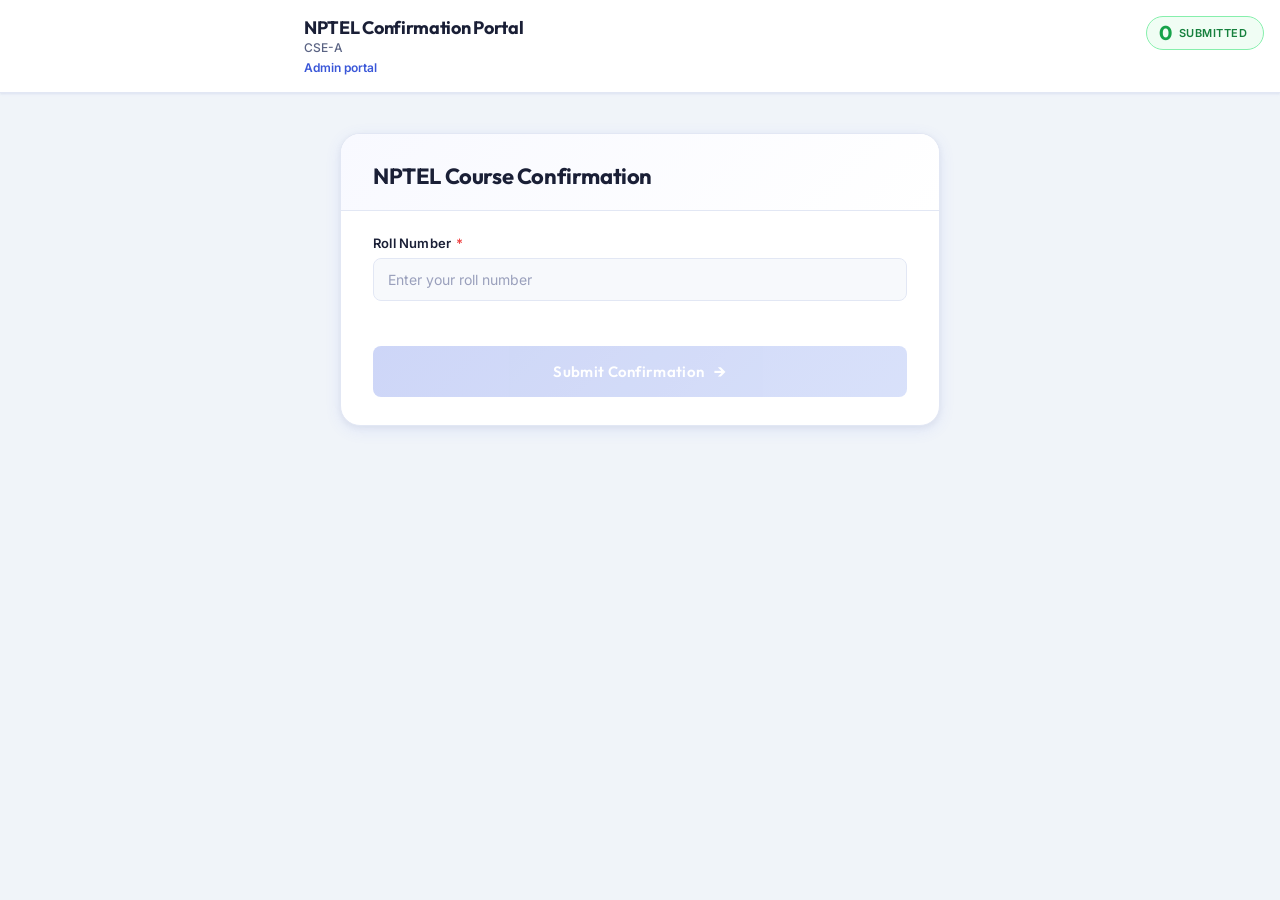
==== index.html @ 5ff3989e "Add files via upload" ====
<!DOCTYPE html>
<html lang="en">
<head>
  <meta charset="UTF-8" />
  <meta name="viewport" content="width=device-width, initial-scale=1.0" />
  <title>NPTEL Course Confirmation – IV CSE-A</title>
  <meta name="description" content="NPTEL course confirmation form for IV CSE-A students." />
  <link rel="preconnect" href="https://fonts.googleapis.com" />
  <link rel="preconnect" href="https://fonts.gstatic.com" crossorigin />
  <link href="https://fonts.googleapis.com/css2?family=Inter:wght@300;400;500;600;700&family=Outfit:wght@400;600;700&display=swap" rel="stylesheet" />
  <link rel="stylesheet" href="styles.css" />
</head>
<body>

  <!-- Header -->
  <header class="header">
    <div class="header-inner">
      <div class="logo-area">
        <div>
          <div class="logo-title">NPTEL Confirmation Portal</div>
          <div class="logo-sub"> CSE-A </div>
          <a class="admin-link" href="admin.html">Admin portal</a>
        </div>
      </div>
      <div class="header-count-badge" id="headerCountBadge" title="Submissions so far">
        <span class="hcb-num" id="headerSubmittedCount">0</span>
        <span class="hcb-lbl">submitted</span>
      </div>
    </div>
  </header>

  <!-- Main Panel -->
  <main class="main-container">

    <!-- Confirmation Form Card -->
    <div class="form-card">
      <div class="form-header">
        <h1 class="form-title">NPTEL Course Confirmation</h1>
      </div>

      <form id="confirmationForm" novalidate>

        <!-- Roll Number -->
        <div class="field-group">
          <label class="field-label" for="rollInput">Roll Number <span class="required">*</span></label>
          <input
            type="text"
            id="rollInput"
            name="rollNumber"
            class="input-field"
            placeholder="Enter your roll number"
            autocomplete="off"
            spellcheck="false"
            required
            aria-required="true"
          />
          <div class="roll-error" id="rollError" aria-live="polite"></div>
          <div class="roll-status" id="rollStatus" role="status" aria-live="polite"></div>
        </div>

        <div class="field-group" id="studentNameGroup" hidden>
          <label class="field-label" for="studentName">Student Name</label>
          <input type="text" id="studentName" class="input-field readonly" readonly aria-readonly="true" />
        </div>

        <!-- 4-1 Course Notification -->
        <div class="course41-banner" id="course41Banner" style="display:none;" role="note">
          <div>
            <strong>4-1 Semester Course Registered</strong>
            <span id="course41Name"></span>
          </div>
        </div>

        <!-- NPTEL Courses -->
        <div class="field-group" id="coursesSection" style="display:none;">
          <label class="field-label"> Select <b>NPTEL Courses</b> with Highest Percentage</label>
          <div class="courses-grid" id="coursesGrid" role="group" aria-label="NPTEL courses"></div>
          <div class="no-courses-msg" id="noCoursesMsg" style="display:none;">
            No NPTEL courses found for this roll number.
          </div>
        </div>

        <!-- Confirmed courses summary -->
        <div class="field-group" id="courseNameGroup" style="display:none;">
          <label class="field-label" for="courseName">Confirmed Course(s)</label>
          <textarea
            id="courseName"
            name="courseName"
            class="input-field readonly"
            rows="2"
            readonly
            aria-readonly="true"
          ></textarea>
        </div>

        <!-- Submit -->
        <div class="form-actions">
          <p class="course-exclusion-note" id="courseExclusionNote" hidden>Programming in Java and Joy of Computing using Python are excluded because they are part of the regular academic curriculum.</p>
          <button type="submit" class="btn-submit" id="submitBtn" disabled>
            <span class="btn-text">Submit Confirmation</span>
            <span class="btn-icon">→</span>
          </button>
        </div>

        <!-- Status -->
        <div class="status-msg" id="statusMsg" role="alert" aria-live="polite"></div>

      </form>
    </div>



  </main>

  <dialog class="success-dialog" id="successDialog" aria-labelledby="successTitle" aria-describedby="successMessage">
    <div class="success-card">
      <div class="success-mark" aria-hidden="true">✓</div>
      <h2 class="success-title" id="successTitle">Submission received</h2>
      <p class="success-message" id="successMessage"></p>
      <button class="btn-submit success-close" type="button" id="successCloseButton">Continue</button>
    </div>
  </dialog>

  <!-- Load config FIRST (acts as .env) -->
  <script src="config.js"></script>
  <script src="app.js"></script>
</body>
</html>
---- styles.css ----
/* ===================================================
   NPTEL Confirmation Portal – styles.css
   =================================================== */

:root {
  --bg-page: #f0f4f9;
  --bg-card: #ffffff;
  --bg-input: #f7f9fc;
  --bg-input-focus: #eef2ff;

  --accent: #4f6ef7;
  --accent-light: #e8ecff;
  --accent-dark: #3a57d8;

  --success: #22c55e;
  --success-bg: #f0fdf4;
  --error: #ef4444;
  --error-bg: #fef2f2;

  --text-primary: #1a1f36;
  --text-secondary: #5a6383;
  --text-muted: #9aa0bc;

  --border: #e2e7f4;
  --border-focus: #4f6ef7;

  --shadow-sm: 0 1px 3px rgba(79,110,247,0.08), 0 1px 2px rgba(0,0,0,0.04);
  --shadow-md: 0 4px 16px rgba(79,110,247,0.10), 0 2px 6px rgba(0,0,0,0.05);
  --shadow-lg: 0 8px 32px rgba(79,110,247,0.12), 0 4px 12px rgba(0,0,0,0.06);

  --radius-sm: 8px;
  --radius-md: 14px;
  --radius-lg: 20px;

  --faded-opacity: 0.35;

  --font-main: 'Inter', system-ui, sans-serif;
  --font-display: 'Outfit', 'Inter', sans-serif;
}

*, *::before, *::after { box-sizing: border-box; margin: 0; padding: 0; }
html { scroll-behavior: smooth; }

body {
  font-family: var(--font-main);
  background: var(--bg-page);
  color: var(--text-primary);
  min-height: 100vh;
  display: flex;
  flex-direction: column;
}

/* ---------- Header ---------- */
.header {
  background: var(--bg-card);
  border-bottom: 1.5px solid var(--border);
  box-shadow: var(--shadow-sm);
  position: sticky;
  top: 0;
  z-index: 100;
}

.header-inner {
  max-width: 720px;
  margin: 0 auto;
  padding: 16px 24px;
  display: flex;
  align-items: center;
  justify-content: space-between;
  gap: 12px;
}

/* Header submission count badge */
.header-count-badge {
  display: flex;
  align-items: center;
  position: fixed;
  top: 16px;
  right: 16px;
  z-index: 200;
  gap: 7px;
  background: #f0fdf4;
  border: 1.5px solid #86efac;
  border-radius: 999px;
  padding: 6px 16px 6px 12px;
  flex-shrink: 0;
}

.hcb-num {
  font-family: var(--font-display);
  font-size: 20px;
  font-weight: 700;
  color: #16a34a;
  line-height: 1;
  transition: color 0.3s;
}

.hcb-lbl {
  font-size: 11px;
  font-weight: 600;
  color: #15803d;
  text-transform: uppercase;
  letter-spacing: 0.5px;
}

.logo-area {
  display: flex;
  align-items: center;
  gap: 12px;
}

.logo-title {
  font-family: var(--font-display);
  font-size: 18px;
  font-weight: 700;
  color: var(--text-primary);
  letter-spacing: -0.3px;
}

.logo-sub {
  font-size: 12px;
  color: var(--text-secondary);
  margin-top: 1px;
  font-weight: 500;
}

.admin-link {
  display: inline-block;
  margin-top: 5px;
  color: var(--accent-dark);
  font-size: 12px;
  font-weight: 600;
  text-decoration: none;
}

.admin-link:hover { text-decoration: underline; }

/* ---------- Main ---------- */
.main-container {
  max-width: 640px;
  margin: 40px auto;
  padding: 0 20px;
  flex: 1;
  width: 100%;
}

/* ---------- Card ---------- */
.form-card {
  background: var(--bg-card);
  border-radius: var(--radius-lg);
  box-shadow: var(--shadow-md);
  border: 1.5px solid var(--border);
  overflow: hidden;
  transition: box-shadow 0.3s;
}

.form-card:hover {
  box-shadow: var(--shadow-lg);
}

.form-header {
  padding: 28px 32px 20px;
  border-bottom: 1px solid var(--border);
  background: linear-gradient(135deg, #f8f9ff 0%, #ffffff 100%);
}

.form-title {
  font-family: var(--font-display);
  font-size: 22px;
  font-weight: 700;
  color: var(--text-primary);
  letter-spacing: -0.4px;
}

form {
  padding: 24px 32px 28px;
}

/* ---------- Fields ---------- */
.field-group {
  margin-bottom: 20px;
}

.field-label {
  display: block;
  font-size: 13px;
  font-weight: 600;
  color: var(--text-primary);
  margin-bottom: 7px;
  letter-spacing: 0.2px;
}

.required { color: var(--error); margin-left: 2px; }

.input-field {
  width: 100%;
  background: var(--bg-input);
  border: 1.5px solid var(--border);
  border-radius: var(--radius-sm);
  padding: 12px 14px;
  font-family: var(--font-main);
  font-size: 14px;
  color: var(--text-primary);
  transition: border-color 0.2s, box-shadow 0.2s;
  outline: none;
  resize: vertical;
}

.input-field:focus {
  border-color: var(--border-focus);
  box-shadow: 0 0 0 3px rgba(79,110,247,0.12);
  background: var(--bg-input-focus);
}

.input-field.readonly {
  background: #f4f6fb;
  color: var(--text-secondary);
  cursor: default;
}

.input-field::placeholder { color: var(--text-muted); }

/* Roll error hint */
.roll-error {
  font-size: 12px;
  color: var(--error);
  margin-top: 5px;
  min-height: 16px;
  font-weight: 500;
}

.roll-status {
  margin-top: 5px;
  color: var(--text-secondary);
  font-size: 12px;
  font-weight: 600;
}

.roll-status:not(:empty) {
  padding: 8px 10px;
  border-radius: var(--radius-sm);
  background: #fffbeb;
  color: #92400e;
}

/* ---------- 4-1 Course Banner ---------- */
.course41-banner {
  display: flex;
  align-items: flex-start;
  gap: 12px;
  background: #fffbeb;
  border: 1.5px solid #fcd34d;
  border-radius: var(--radius-sm);
  padding: 14px 16px;
  margin-bottom: 20px;
  animation: slideIn 0.25s ease;
}

.course41-banner strong {
  display: block;
  font-size: 12.5px;
  font-weight: 700;
  color: #92400e;
  text-transform: uppercase;
  letter-spacing: 0.4px;
  margin-bottom: 3px;
}

.course41-banner span {
  font-size: 14px;
  color: #78350f;
  font-weight: 500;
}

/* ---------- Courses Grid ---------- */
.courses-grid {
  display: flex;
  flex-direction: column;
  gap: 9px;
}

.course-exclusion-note {
  margin: -2px 0 12px;
  color: var(--text-secondary);
  font-size: 12px;
  line-height: 1.5;
}

/* Course pill */
.course-item {
  display: flex;
  align-items: center;
  gap: 12px;
  padding: 13px 15px;
  border-radius: var(--radius-sm);
  border: 1.5px solid var(--border);
  background: var(--bg-input);
  cursor: pointer;
  transition: all 0.18s ease;
  user-select: none;
}

.course-item:hover:not(.course-faded):not(.course-choice-faded) {
  border-color: var(--accent);
  background: var(--accent-light);
  box-shadow: 0 2px 8px rgba(79,110,247,0.12);
  transform: translateY(-1px);
}

.course-item.course-selected {
  border-color: var(--accent);
  background: var(--accent-light);
  box-shadow: 0 2px 10px rgba(79,110,247,0.15);
}

/* Faded = unselectable (Programming in Java / Joy of Computing) */
.course-item.course-faded {
  opacity: var(--faded-opacity);
  cursor: not-allowed;
  border-style: dashed;
  pointer-events: none;
  background: #f8f8fc;
  filter: grayscale(0.3);
}

.course-item.course-choice-faded {
  opacity: var(--faded-opacity);
  cursor: not-allowed;
  pointer-events: none;
  background: #f8f8fc;
  filter: grayscale(0.3);
}

.course-item.course-already-submitted {
  opacity: var(--faded-opacity);
  cursor: not-allowed;
  pointer-events: none;
  background: #f8f8fc;
  filter: grayscale(0.3);
}

.course-item input[type="checkbox"] {
  width: 17px;
  height: 17px;
  accent-color: var(--accent);
  flex-shrink: 0;
  cursor: pointer;
}

.course-item.course-faded input[type="checkbox"],
.course-item.course-choice-faded input[type="checkbox"] { cursor: not-allowed; }

.course-label {
  font-size: 14px;
  font-weight: 500;
  color: var(--text-primary);
  flex: 1;
}

.course-faded .course-label { color: var(--text-muted); font-style: italic; }

/* "Not selectable" tag on faded items */
.faded-tag {
  font-size: 10px;
  font-weight: 600;
  background: #f0f0f6;
  color: var(--text-muted);
  border: 1px solid var(--border);
  border-radius: 999px;
  padding: 2px 7px;
  white-space: nowrap;
  text-transform: uppercase;
  letter-spacing: 0.3px;
}

/* No courses message */
.no-courses-msg {
  text-align: center;
  padding: 20px;
  color: var(--text-secondary);
  font-size: 14px;
  background: #fafbfe;
  border-radius: var(--radius-sm);
  border: 1.5px dashed var(--border);
}

/* ---------- Submit Button ---------- */
.form-actions { margin-top: 24px; }

.btn-submit {
  width: 100%;
  padding: 14px 24px;
  border: none;
  border-radius: var(--radius-sm);
  background: linear-gradient(135deg, var(--accent) 0%, #6c8af7 100%);
  color: #fff;
  font-family: var(--font-display);
  font-size: 15px;
  font-weight: 600;
  cursor: pointer;
  display: flex;
  align-items: center;
  justify-content: center;
  gap: 10px;
  letter-spacing: 0.3px;
  box-shadow: 0 4px 16px rgba(79,110,247,0.28);
  transition: all 0.22s ease;
  position: relative;
  overflow: hidden;
}

.btn-submit::before {
  content: '';
  position: absolute;
  inset: 0;
  background: linear-gradient(135deg, rgba(255,255,255,0.15) 0%, transparent 60%);
  opacity: 0;
  transition: opacity 0.2s;
}

.btn-submit:hover:not(:disabled)::before { opacity: 1; }
.btn-submit:hover:not(:disabled) {
  transform: translateY(-2px);
  box-shadow: 0 6px 20px rgba(79,110,247,0.36);
}
.btn-submit:active:not(:disabled) { transform: translateY(0); }
.btn-submit:disabled {
  background: linear-gradient(135deg, #b8c4f4 0%, #c8d4f8 100%);
  box-shadow: none;
  cursor: not-allowed;
  opacity: 0.7;
}

.btn-icon {
  font-size: 18px;
  transition: transform 0.2s;
}
.btn-submit:hover:not(:disabled) .btn-icon { transform: translateX(4px); }

.btn-submit.loading .btn-text::after {
  content: '…';
}

/* ---------- Status Message ---------- */
.status-msg {
  margin-top: 14px;
  padding: 13px 15px;
  border-radius: var(--radius-sm);
  font-size: 14px;
  font-weight: 500;
  display: none;
  align-items: center;
  gap: 10px;
  animation: slideIn 0.25s ease;
}

.status-msg.visible { display: flex; }
.status-msg.success { background: var(--success-bg); color: #16a34a; border: 1.5px solid #86efac; }
.status-msg.error   { background: var(--error-bg);   color: #dc2626; border: 1.5px solid #fca5a5; }

.success-dialog {
  position: fixed;
  inset: 0;
  margin: auto;
  width: min(420px, calc(100% - 32px));
  height: fit-content;
  max-width: none;
  padding: 0;
  border: 0;
  border-radius: var(--radius-lg);
  background: transparent;
  color: var(--text-primary);
  overflow: visible;
}

.success-dialog::backdrop {
  background: rgba(26, 31, 54, 0.48);
  backdrop-filter: blur(3px);
}

.success-card {
  padding: 32px;
  border: 1.5px solid var(--border);
  border-radius: var(--radius-lg);
  background: var(--bg-card);
  box-shadow: var(--shadow-lg);
  text-align: center;
  animation: slideIn 0.25s ease;
}

.success-mark {
  display: grid;
  width: 52px;
  height: 52px;
  margin: 0 auto 16px;
  place-items: center;
  border-radius: 50%;
  background: var(--success-bg);
  color: #16a34a;
  font-size: 28px;
  font-weight: 700;
}

.success-title {
  font-family: var(--font-display);
  font-size: 22px;
  font-weight: 700;
}

.success-message {
  margin: 10px 0 22px;
  color: var(--text-secondary);
  font-size: 14px;
  line-height: 1.5;
}

.success-close { width: 100%; }

@keyframes slideIn {
  from { opacity: 0; transform: translateY(-6px); }
  to   { opacity: 1; transform: translateY(0); }
}

/* ---------- Responsive ---------- */
@media (max-width: 600px) {
  .form-header { padding: 20px 20px 16px; }
  form { padding: 18px 20px 22px; }
  .form-title { font-size: 19px; }
  .header-count-badge { top: 10px; right: 10px; padding: 5px 12px 5px 10px; }
  .hcb-num { font-size: 17px; }
}
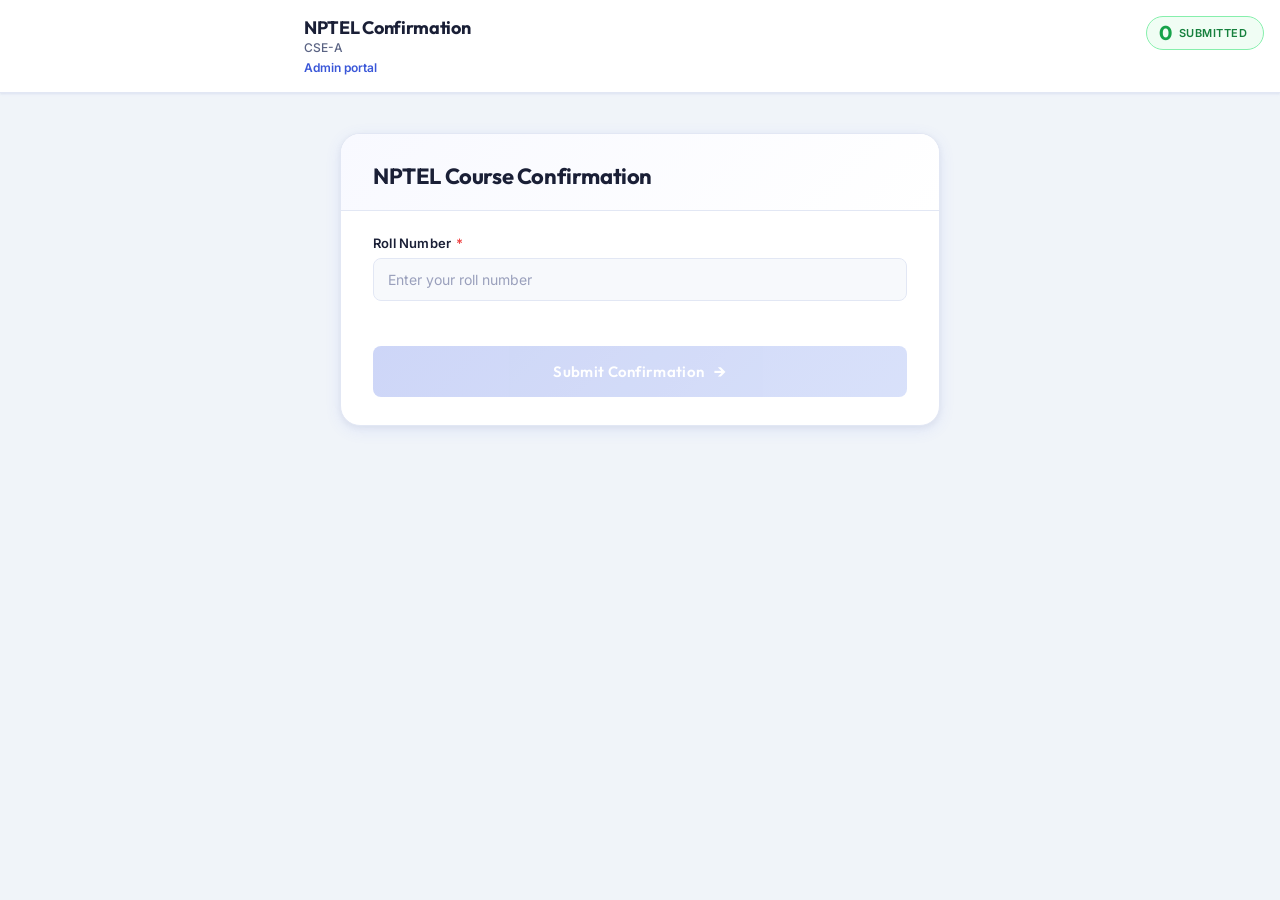
==== commit 0961b4a3: "Update index.html" ====
--- a/index.html
+++ b/index.html
@@ -17,7 +17,7 @@
     <div class="header-inner">
       <div class="logo-area">
         <div>
-          <div class="logo-title">NPTEL Confirmation Portal</div>
+          <div class="logo-title">NPTEL Confirmation </div>
           <div class="logo-sub"> CSE-A </div>
           <a class="admin-link" href="admin.html">Admin portal</a>
         </div>
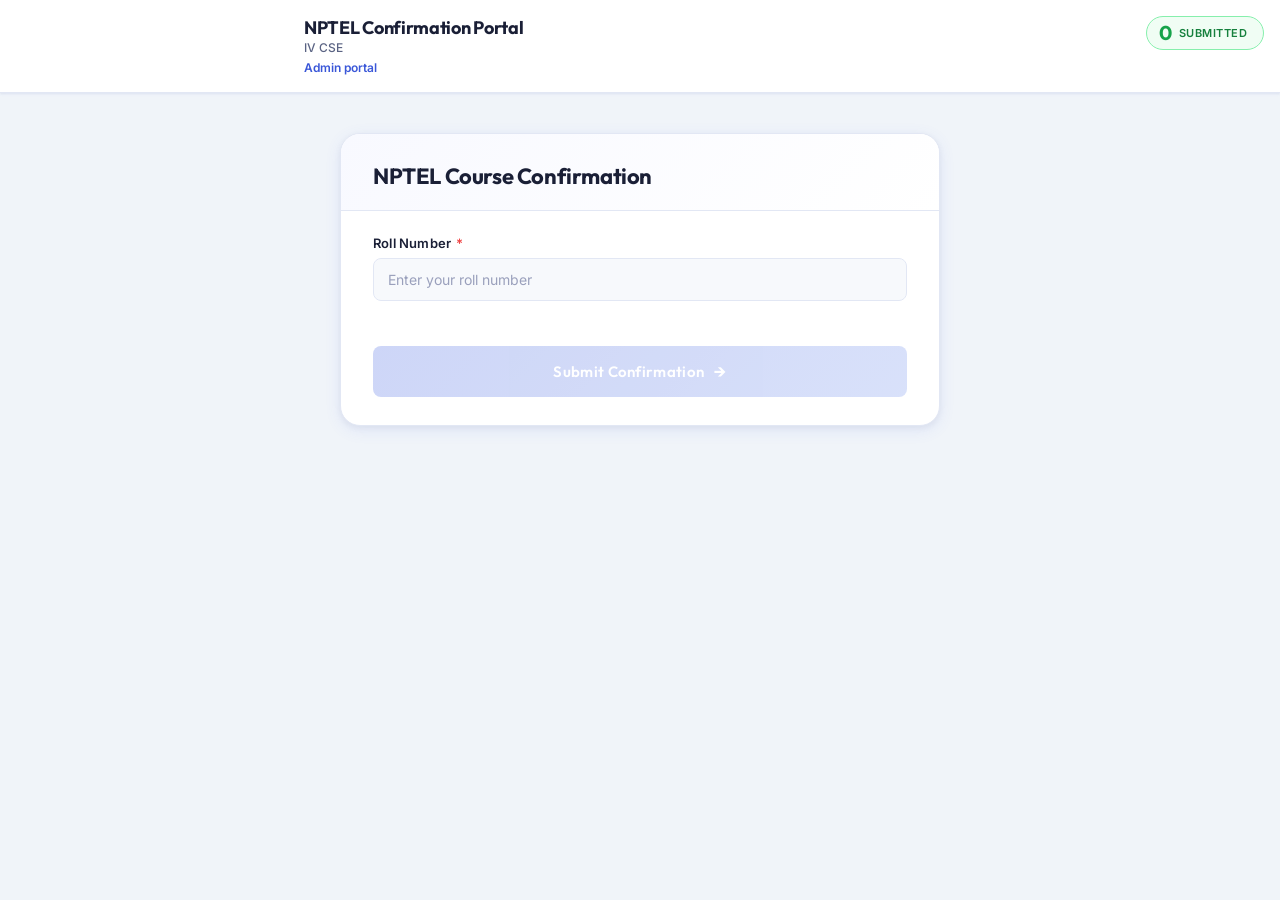
==== commit eb12969e: "Add files via upload" ====
--- a/index.html
+++ b/index.html
@@ -3,8 +3,8 @@
 <head>
   <meta charset="UTF-8" />
   <meta name="viewport" content="width=device-width, initial-scale=1.0" />
-  <title>NPTEL Course Confirmation – IV CSE-A</title>
-  <meta name="description" content="NPTEL course confirmation form for IV CSE-A students." />
+  <title>NPTEL Course Confirmation – IV CSE</title>
+  <meta name="description" content="NPTEL course confirmation form for IV CSE students." />
   <link rel="preconnect" href="https://fonts.googleapis.com" />
   <link rel="preconnect" href="https://fonts.gstatic.com" crossorigin />
   <link href="https://fonts.googleapis.com/css2?family=Inter:wght@300;400;500;600;700&family=Outfit:wght@400;600;700&display=swap" rel="stylesheet" />
@@ -17,8 +17,8 @@
     <div class="header-inner">
       <div class="logo-area">
         <div>
-          <div class="logo-title">NPTEL Confirmation </div>
-          <div class="logo-sub"> CSE-A </div>
+          <div class="logo-title">NPTEL Confirmation Portal</div>
+          <div class="logo-sub"> IV CSE </div>
           <a class="admin-link" href="admin.html">Admin portal</a>
         </div>
       </div>
@@ -76,7 +76,7 @@
           <label class="field-label"> Select <b>NPTEL Courses</b> with Highest Percentage</label>
           <div class="courses-grid" id="coursesGrid" role="group" aria-label="NPTEL courses"></div>
           <div class="no-courses-msg" id="noCoursesMsg" style="display:none;">
-            No NPTEL courses found for this roll number.
+            No courses opted
           </div>
         </div>
 
@@ -123,6 +123,7 @@
 
   <!-- Load config FIRST (acts as .env) -->
   <script src="config.js"></script>
+  <script src="student-data.js"></script>
   <script src="app.js"></script>
 </body>
 </html>
